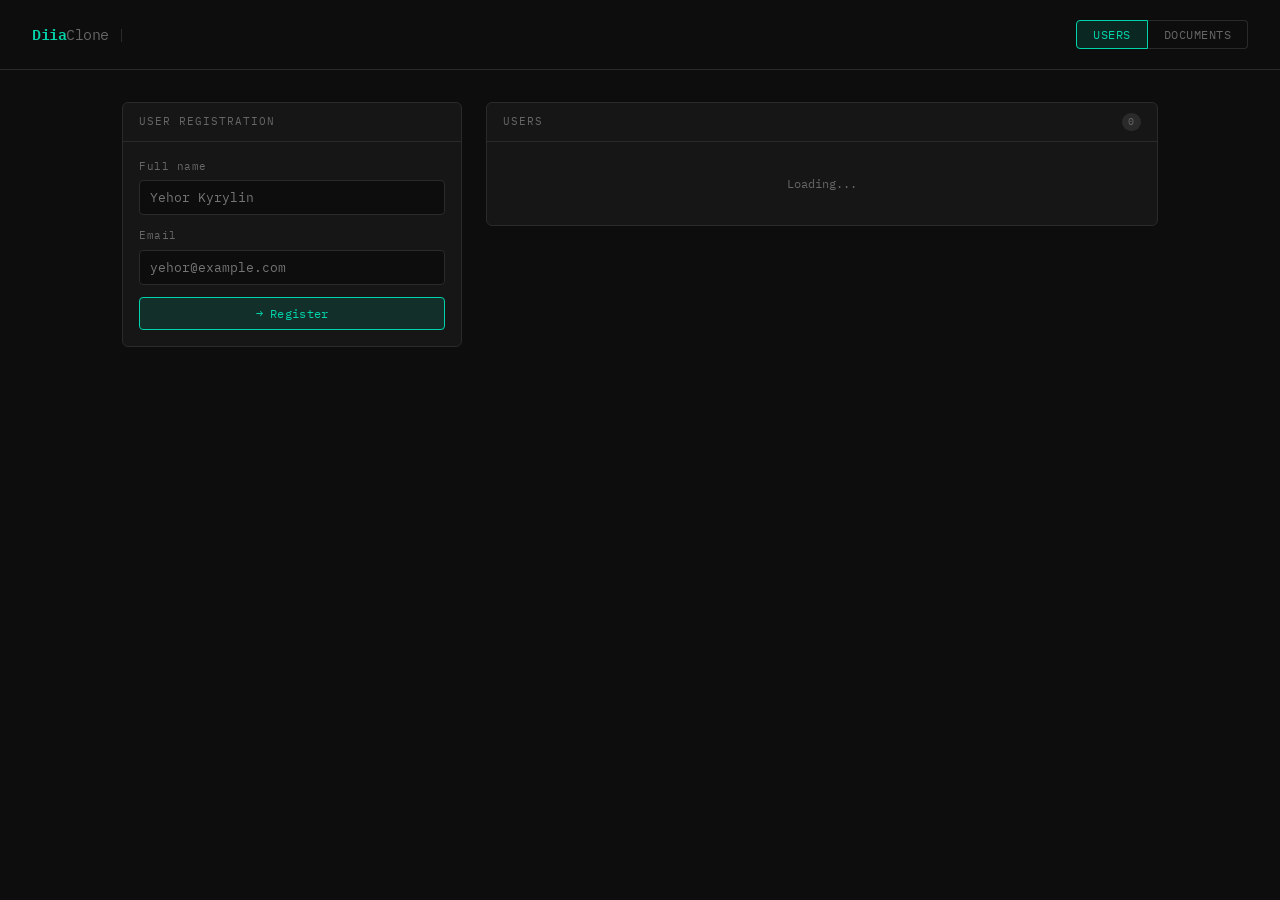
==== src/main/resources/static/index.html @ 2991f858 "impl rest api" ====
<!DOCTYPE html>
<html lang="uk">
<head>
<meta charset="UTF-8">
<title>Diia Clone</title>
<link href="https://fonts.googleapis.com/css2?family=IBM+Plex+Mono:wght@400;500;600&family=IBM+Plex+Sans:wght@300;400;500&display=swap" rel="stylesheet">
<style>
  *, *::before, *::after { box-sizing: border-box; margin: 0; padding: 0; }

  :root {
    --bg: #0d0d0d;
    --surface: #161616;
    --border: #2a2a2a;
    --border-active: #444;
    --text: #e8e8e8;
    --muted: #666;
    --accent: #00d4aa;
    --accent-dim: #00d4aa22;
    --danger: #ff4d4d;
    --danger-dim: #ff4d4d18;
    --warning: #ffb547;
    --mono: 'IBM Plex Mono', monospace;
    --sans: 'IBM Plex Sans', sans-serif;
  }

  body {
    background: var(--bg);
    color: var(--text);
    font-family: var(--sans);
    font-size: 14px;
    line-height: 1.6;
    min-height: 100vh;
  }

  header {
    border-bottom: 1px solid var(--border);
    padding: 1.25rem 2rem;
    display: flex;
    align-items: center;
    gap: 1rem;
    position: sticky;
    top: 0;
    background: var(--bg);
    z-index: 100;
  }

  .logo {
    font-family: var(--mono);
    font-size: 15px;
    font-weight: 600;
    color: var(--accent);
    letter-spacing: -0.5px;
  }

  .logo span { color: var(--muted); font-weight: 400; }

  nav { display: flex; gap: 0; margin-left: auto; }

  .tab {
    font-family: var(--mono);
    font-size: 12px;
    padding: 6px 16px;
    border: 1px solid var(--border);
    background: transparent;
    color: var(--muted);
    cursor: pointer;
    transition: all 0.15s;
    letter-spacing: 0.5px;
  }

  .tab:first-child { border-radius: 4px 0 0 4px; }
  .tab:last-child { border-radius: 0 4px 4px 0; border-left: none; }

  .tab.active {
    background: var(--accent-dim);
    border-color: var(--accent);
    color: var(--accent);
  }

  .tab:hover:not(.active) {
    border-color: var(--border-active);
    color: var(--text);
  }

  main { max-width: 1100px; margin: 0 auto; padding: 2rem; }

  .page { display: none; }
  .page.active { display: block; }

  .grid { display: grid; grid-template-columns: 340px 1fr; gap: 1.5rem; align-items: start; }

  .panel {
    background: var(--surface);
    border: 1px solid var(--border);
    border-radius: 6px;
    overflow: hidden;
  }

  .panel-header {
    padding: 10px 16px;
    border-bottom: 1px solid var(--border);
    font-family: var(--mono);
    font-size: 11px;
    color: var(--muted);
    letter-spacing: 1px;
    text-transform: uppercase;
    display: flex;
    align-items: center;
    justify-content: space-between;
  }

  .count-badge {
    background: var(--border);
    color: var(--muted);
    font-family: var(--mono);
    font-size: 10px;
    padding: 1px 6px;
    border-radius: 10px;
  }

  .panel-body { padding: 16px; }

  label {
    display: block;
    font-family: var(--mono);
    font-size: 11px;
    color: var(--muted);
    margin-bottom: 5px;
    letter-spacing: 0.5px;
  }

  input, select {
    width: 100%;
    background: var(--bg);
    border: 1px solid var(--border);
    border-radius: 4px;
    color: var(--text);
    font-family: var(--mono);
    font-size: 13px;
    padding: 8px 10px;
    margin-bottom: 12px;
    transition: border-color 0.15s;
    outline: none;
  }

  input:focus, select:focus { border-color: var(--accent); }

  input.error { border-color: var(--danger); }

  .err-msg {
    font-family: var(--mono);
    font-size: 11px;
    color: var(--danger);
    margin-top: -10px;
    margin-bottom: 10px;
    display: none;
  }

  .err-msg.show { display: block; }

  select option { background: #1a1a1a; }

  .btn {
    font-family: var(--mono);
    font-size: 12px;
    padding: 8px 16px;
    border-radius: 4px;
    cursor: pointer;
    transition: all 0.15s;
    border: 1px solid;
    letter-spacing: 0.3px;
  }

  .btn-primary {
    background: var(--accent-dim);
    border-color: var(--accent);
    color: var(--accent);
    width: 100%;
  }

  .btn-primary:hover { background: #00d4aa33; }

  .btn-danger {
    background: transparent;
    border-color: var(--danger);
    color: var(--danger);
    font-size: 11px;
    padding: 4px 10px;
  }

  .btn-danger:hover { background: var(--danger-dim); }

  .btn-ghost {
    background: transparent;
    border-color: var(--border);
    color: var(--muted);
    font-size: 11px;
    padding: 4px 10px;
  }

  .btn-ghost:hover { border-color: var(--border-active); color: var(--text); }

  .search-row {
    display: flex;
    gap: 8px;
    margin-bottom: 16px;
    align-items: center;
  }

  .search-row input { margin-bottom: 0; flex: 1; }
  .search-row .btn { white-space: nowrap; }

  table {
    width: 100%;
    border-collapse: collapse;
    font-family: var(--mono);
    font-size: 12px;
  }

  th {
    text-align: left;
    padding: 8px 10px;
    color: var(--muted);
    border-bottom: 1px solid var(--border);
    font-weight: 500;
    letter-spacing: 0.5px;
    font-size: 11px;
  }

  td {
    padding: 10px 10px;
    border-bottom: 1px solid var(--border);
    color: var(--text);
    vertical-align: middle;
  }

  tr:last-child td { border-bottom: none; }
  tr:hover td { background: #ffffff06; }

  .id-cell {
    color: var(--muted);
    font-size: 11px;
  }

  .type-tag {
    background: var(--accent-dim);
    color: var(--accent);
    font-size: 10px;
    padding: 2px 8px;
    border-radius: 3px;
    font-family: var(--mono);
  }

  .actions { display: flex; gap: 6px; }

  .empty {
    padding: 2rem;
    text-align: center;
    color: var(--muted);
    font-family: var(--mono);
    font-size: 12px;
  }

  .flash {
    position: fixed;
    bottom: 1.5rem;
    right: 1.5rem;
    padding: 10px 16px;
    border-radius: 5px;
    font-family: var(--mono);
    font-size: 12px;
    z-index: 999;
    opacity: 0;
    transform: translateY(8px);
    transition: all 0.2s;
    pointer-events: none;
  }

  .flash.show {
    opacity: 1;
    transform: translateY(0);
  }

  .flash.success {
    background: #00d4aa22;
    border: 1px solid var(--accent);
    color: var(--accent);
  }

  .flash.error {
    background: var(--danger-dim);
    border: 1px solid var(--danger);
    color: var(--danger);
  }

  .modal-overlay {
    display: none;
    position: fixed;
    inset: 0;
    background: #000000cc;
    z-index: 200;
    align-items: center;
    justify-content: center;
  }

  .modal-overlay.open { display: flex; }

  .modal {
    background: var(--surface);
    border: 1px solid var(--border-active);
    border-radius: 8px;
    width: 400px;
    overflow: hidden;
  }

  .modal-header {
    padding: 12px 16px;
    border-bottom: 1px solid var(--border);
    font-family: var(--mono);
    font-size: 12px;
    color: var(--muted);
    letter-spacing: 1px;
    text-transform: uppercase;
  }

  .modal-body { padding: 16px; }
  .modal-foot { display: flex; gap: 8px; padding: 0 16px 16px; justify-content: flex-end; }

  .divider {
    border: none;
    border-top: 1px solid var(--border);
    margin: 14px 0;
  }
</style>
</head>
<body>

<header>
  <div class="logo">Diia<span>Clone</span> <span style="color:#2a2a2a">|</span> </div>
  <nav>
    <button class="tab active" onclick="showPage('users')">USERS</button>
    <button class="tab" onclick="showPage('documents')">DOCUMENTS</button>
  </nav>
</header>

<main>

  <!-- USERS PAGE -->
  <div id="page-users" class="page active">
    <div class="grid">

      <div class="panel">
        <div class="panel-header">User Registration</div>
        <div class="panel-body">
          <label>Full name</label>
          <input id="u-name" type="text" placeholder="Yehor Kyrylin">
          <div class="err-msg" id="err-u-name"></div>

          <label>Email</label>
          <input id="u-email" type="email" placeholder="yehor@example.com">
          <div class="err-msg" id="err-u-email"></div>

          <button class="btn btn-primary" onclick="createUser()">→ Register</button>
        </div>
      </div>

      <div class="panel">
        <div class="panel-header">
          Users
          <span class="count-badge" id="users-count">0</span>
        </div>
        <div id="users-table-wrap">
          <div class="empty">Loading...</div>
        </div>
      </div>

    </div>
  </div>

  <!-- DOCUMENTS PAGE -->
  <div id="page-documents" class="page">
    <div class="grid">

      <div class="panel">
        <div class="panel-header">Documents registration</div>
        <div class="panel-body">
          <label>Document type</label>
          <input id="d-type" type="text" placeholder="Passport">
          <div class="err-msg" id="err-d-type"></div>

          <label>Document number</label>
          <input id="d-number" type="text" placeholder="AA123456">
          <div class="err-msg" id="err-d-number"></div>

          <label>User ID</label>
          <select id="d-user">
            <option value="">— select user —</option>
          </select>
          <div class="err-msg" id="err-d-user"></div>

          <button class="btn btn-primary" onclick="createDocument()">→ Register </button>
        </div>
      </div>

      <div class="panel">
        <div class="panel-header">
          Your documents
          <span class="count-badge" id="docs-count">0</span>
        </div>
        <div class="panel-body" style="padding-bottom:0; padding-top:12px;">
          <div class="search-row">
            <input id="search-type" type="text" placeholder="Search by type...">
            <button class="btn btn-ghost" onclick="searchDocuments()">SEARCH</button>
            <button class="btn btn-ghost" onclick="loadDocuments()">ALL</button>
          </div>
        </div>
        <div id="docs-table-wrap">
          <div class="empty">Loading...</div>
        </div>
      </div>

    </div>
  </div>

</main>

<!-- Edit User Modal -->
<div class="modal-overlay" id="modal-user">
  <div class="modal">
    <div class="modal-header">PUT /api/users/{id}</div>
    <div class="modal-body">
      <input type="hidden" id="edit-u-id">
      <label>FULL_NAME</label>
      <input id="edit-u-name" type="text">
      <label>EMAIL</label>
      <input id="edit-u-email" type="email">
    </div>
    <div class="modal-foot">
      <button class="btn btn-ghost" onclick="closeModal('modal-user')">CANCEL</button>
      <button class="btn btn-primary" style="width:auto;" onclick="updateUser()">SAVE</button>
    </div>
  </div>
</div>

<!-- Edit Document Modal -->
<div class="modal-overlay" id="modal-doc">
  <div class="modal">
    <div class="modal-header">PUT /api/documents/{id}</div>
    <div class="modal-body">
      <input type="hidden" id="edit-d-id">
      <label>DOCUMENT_TYPE</label>
      <input id="edit-d-type" type="text">
      <label>DOCUMENT_NUMBER</label>
      <input id="edit-d-number" type="text">
      <label>USER_ID</label>
      <select id="edit-d-user"></select>
    </div>
    <div class="modal-foot">
      <button class="btn btn-ghost" onclick="closeModal('modal-doc')">CANCEL</button>
      <button class="btn btn-primary" style="width:auto;" onclick="updateDocument()">SAVE</button>
    </div>
  </div>
</div>

<div class="flash" id="flash"></div>

<script>
const API = 'http://localhost:8080/api';
let allUsers = [];

function showPage(name) {
  document.querySelectorAll('.page').forEach(p => p.classList.remove('active'));
  document.querySelectorAll('.tab').forEach(t => t.classList.remove('active'));
  document.getElementById('page-' + name).classList.add('active');
  event.target.classList.add('active');
  if (name === 'documents') { loadDocuments(); loadUsersForSelect(); }
}

function flash(msg, type = 'success') {
  const el = document.getElementById('flash');
  el.textContent = msg;
  el.className = 'flash show ' + type;
  setTimeout(() => el.classList.remove('show'), 2800);
}

function clearErrors(fields) {
  fields.forEach(id => {
    const inp = document.getElementById(id);
    if (inp) inp.classList.remove('error');
  });
  document.querySelectorAll('.err-msg').forEach(e => {
    e.textContent = '';
    e.classList.remove('show');
  });
}

function showError(field, errId, msg) {
  const inp = document.getElementById(field);
  const err = document.getElementById(errId);
  if (inp) inp.classList.add('error');
  if (err) { err.textContent = msg; err.classList.add('show'); }
}

async function api(method, path, body) {
  const opts = { method, headers: { 'Content-Type': 'application/json' } };
  if (body) opts.body = JSON.stringify(body);
  const res = await fetch(API + path, opts);
  const text = await res.text();
  const data = text ? JSON.parse(text) : null;
  return { ok: res.ok, status: res.status, data };
}

// ── USERS ──────────────────────────────────────────

async function loadUsers() {
  const { data } = await api('GET', '/users');
  allUsers = data || [];
  document.getElementById('users-count').textContent = allUsers.length;

  const wrap = document.getElementById('users-table-wrap');
  if (!allUsers.length) { wrap.innerHTML = '<div class="empty">no users found</div>'; return; }

  wrap.innerHTML = `<table>
    <thead><tr>
      <th>ID</th><th>FULL_NAME</th><th>EMAIL</th><th>ACTIONS</th>
    </tr></thead>
    <tbody>${allUsers.map(u => `<tr>
      <td class="id-cell">#${u.id}</td>
      <td>${u.fullName}</td>
      <td style="color:var(--muted)">${u.email}</td>
      <td><div class="actions">
        <button class="btn btn-ghost" onclick="openEditUser(${u.id},'${esc(u.fullName)}','${esc(u.email)}')">EDIT</button>
        <button class="btn btn-danger" onclick="deleteUser(${u.id})">DEL</button>
      </div></td>
    </tr>`).join('')}</tbody>
  </table>`;
}

async function createUser() {
  clearErrors(['u-name','u-email']);
  const fullName = document.getElementById('u-name').value.trim();
  const email = document.getElementById('u-email').value.trim();

  const { ok, data } = await api('POST', '/users', { fullName, email });
  if (ok) {
    document.getElementById('u-name').value = '';
    document.getElementById('u-email').value = '';
    flash('User created → #' + data.id);
    loadUsers();
  } else {
    if (data.fullName) showError('u-name', 'err-u-name', data.fullName);
    if (data.email)    showError('u-email', 'err-u-email', data.email);
    flash('Validation error', 'error');
  }
}

function openEditUser(id, name, email) {
  document.getElementById('edit-u-id').value = id;
  document.getElementById('edit-u-name').value = name;
  document.getElementById('edit-u-email').value = email;
  document.getElementById('modal-user').classList.add('open');
}

async function updateUser() {
  const id = document.getElementById('edit-u-id').value;
  const fullName = document.getElementById('edit-u-name').value.trim();
  const email = document.getElementById('edit-u-email').value.trim();
  const { ok } = await api('PUT', '/users/' + id, { fullName, email });
  if (ok) { closeModal('modal-user'); flash('User updated'); loadUsers(); }
  else flash('Validation error', 'error');
}

async function deleteUser(id) {
  const { ok } = await api('DELETE', '/users/' + id);
  if (ok) { flash('User deleted'); loadUsers(); }
  else flash('User not found', 'error');
}

// ── DOCUMENTS ─────────────────────────────────────

async function loadDocuments() {
  const { data } = await api('GET', '/documents');
  renderDocs(data || []);
}

async function searchDocuments() {
  const type = document.getElementById('search-type').value.trim();
  if (!type) { loadDocuments(); return; }
  const { data } = await api('GET', '/documents/search?type=' + encodeURIComponent(type));
  renderDocs(data || []);
}

function renderDocs(docs) {
  document.getElementById('docs-count').textContent = docs.length;
  const wrap = document.getElementById('docs-table-wrap');
  if (!docs.length) { wrap.innerHTML = '<div class="empty">no documents found</div>'; return; }

  wrap.innerHTML = `<table>
    <thead><tr>
      <th>ID</th><th>TYPE</th><th>NUMBER</th><th>OWNER</th><th>ACTIONS</th>
    </tr></thead>
    <tbody>${docs.map(d => `<tr>
      <td class="id-cell">#${d.id}</td>
      <td><span class="type-tag">${d.documentType}</span></td>
      <td>${d.documentNumber}</td>
      <td style="color:var(--muted)">${d.ownerName}</td>
      <td><div class="actions">
        <button class="btn btn-ghost" onclick="openEditDoc(${d.id},'${esc(d.documentType)}','${esc(d.documentNumber)}')">EDIT</button>
        <button class="btn btn-danger" onclick="deleteDocument(${d.id})">DEL</button>
      </div></td>
    </tr>`).join('')}</tbody>
  </table>`;
}

async function loadUsersForSelect() {
  if (!allUsers.length) {
    const { data } = await api('GET', '/users');
    allUsers = data || [];
  }
  ['d-user','edit-d-user'].forEach(id => {
    const sel = document.getElementById(id);
    if (!sel) return;
    sel.innerHTML = '<option value="">— select user —</option>' +
      allUsers.map(u => `<option value="${u.id}">${u.fullName}</option>`).join('');
  });
}

async function createDocument() {
  clearErrors(['d-type','d-number','d-user']);
  const documentType   = document.getElementById('d-type').value.trim();
  const documentNumber = document.getElementById('d-number').value.trim();
  const userId         = document.getElementById('d-user').value;

  const { ok, data } = await api('POST', '/documents', {
    documentType, documentNumber, userId: userId ? Number(userId) : null
  });

  if (ok) {
    document.getElementById('d-type').value   = '';
    document.getElementById('d-number').value = '';
    document.getElementById('d-user').value   = '';
    flash('Document created → #' + data.id);
    loadDocuments();
  } else {
    if (data.documentType)   showError('d-type',   'err-d-type',   data.documentType);
    if (data.documentNumber) showError('d-number', 'err-d-number', data.documentNumber);
    if (data.userId)         showError('d-user',   'err-d-user',   data.userId);
    flash('Validation error', 'error');
  }
}

function openEditDoc(id, type, number) {
  document.getElementById('edit-d-id').value     = id;
  document.getElementById('edit-d-type').value   = type;
  document.getElementById('edit-d-number').value = number;
  loadUsersForSelect();
  document.getElementById('modal-doc').classList.add('open');
}

async function updateDocument() {
  const id             = document.getElementById('edit-d-id').value;
  const documentType   = document.getElementById('edit-d-type').value.trim();
  const documentNumber = document.getElementById('edit-d-number').value.trim();
  const userId         = document.getElementById('edit-d-user').value;
  const { ok } = await api('PUT', '/documents/' + id, {
    documentType, documentNumber, userId: userId ? Number(userId) : null
  });
  if (ok) { closeModal('modal-doc'); flash('Document updated'); loadDocuments(); }
  else flash('Validation error', 'error');
}

async function deleteDocument(id) {
  const { ok } = await api('DELETE', '/documents/' + id);
  if (ok) { flash('Document deleted'); loadDocuments(); }
  else flash('Document not found', 'error');
}

function closeModal(id) {
  document.getElementById(id).classList.remove('open');
}

function esc(s) {
  return String(s).replace(/'/g, "\\'");
}

// init
loadUsers();
</script>
</body>
</html>
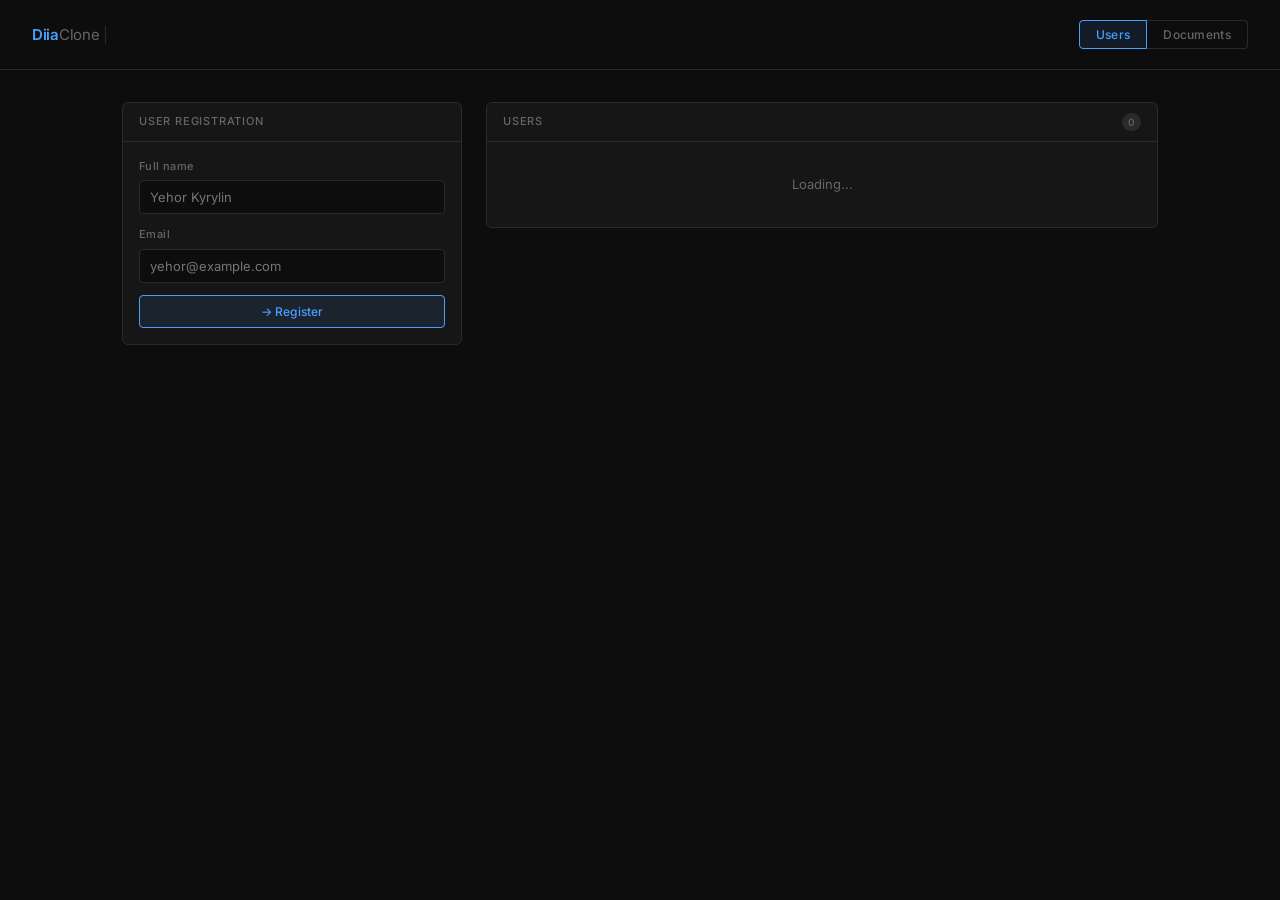
==== commit 0bf51911: "split fiels" ====
--- a/src/main/resources/static/index.html
+++ b/src/main/resources/static/index.html
@@ -1,690 +1,144 @@
-<!DOCTYPE html>
+<!doctype html>
 <html lang="uk">
-<head>
-<meta charset="UTF-8">
-<title>Diia Clone</title>
-<link href="https://fonts.googleapis.com/css2?family=IBM+Plex+Mono:wght@400;500;600&family=IBM+Plex+Sans:wght@300;400;500&display=swap" rel="stylesheet">
-<style>
-  *, *::before, *::after { box-sizing: border-box; margin: 0; padding: 0; }
+  <head>
+    <meta charset="UTF-8" />
+    <title>Diia Clone</title>
+    <link
+      href="https://fonts.googleapis.com/css2?family=Inter:wght@300;400;500;600&display=swap"
+      rel="stylesheet"
+    />
+    <link rel="stylesheet" href="index.css" />
+  </head>
+  <body>
+    <header>
+      <div class="logo">
+        Diia<span>Clone</span> <span style="color: #2a2a2a">|</span>
+      </div>
+      <nav>
+        <button class="tab active" onclick="showPage('users')">Users</button>
+        <button class="tab" onclick="showPage('documents')">Documents</button>
+      </nav>
+    </header>
 
-  :root {
-    --bg: #0d0d0d;
-    --surface: #161616;
-    --border: #2a2a2a;
-    --border-active: #444;
-    --text: #e8e8e8;
-    --muted: #666;
-    --accent: #00d4aa;
-    --accent-dim: #00d4aa22;
-    --danger: #ff4d4d;
-    --danger-dim: #ff4d4d18;
-    --warning: #ffb547;
-    --mono: 'IBM Plex Mono', monospace;
-    --sans: 'IBM Plex Sans', sans-serif;
-  }
+    <main>
+      <!-- USERS PAGE -->
+      <div id="page-users" class="page active">
+        <div class="grid">
+          <div class="panel">
+            <div class="panel-header">User Registration</div>
+            <div class="panel-body">
+              <label>Full name</label>
+              <input id="u-name" type="text" placeholder="Yehor Kyrylin" />
+              <div class="err-msg" id="err-u-name"></div>
 
-  body {
-    background: var(--bg);
-    color: var(--text);
-    font-family: var(--sans);
-    font-size: 14px;
-    line-height: 1.6;
-    min-height: 100vh;
-  }
+              <label>Email</label>
+              <input id="u-email" type="email" placeholder="yehor@example.com" />
+              <div class="err-msg" id="err-u-email"></div>
 
-  header {
-    border-bottom: 1px solid var(--border);
-    padding: 1.25rem 2rem;
-    display: flex;
-    align-items: center;
-    gap: 1rem;
-    position: sticky;
-    top: 0;
-    background: var(--bg);
-    z-index: 100;
-  }
+              <button class="btn btn-primary" onclick="createUser()">
+                → Register
+              </button>
+            </div>
+          </div>
 
-  .logo {
-    font-family: var(--mono);
-    font-size: 15px;
-    font-weight: 600;
-    color: var(--accent);
-    letter-spacing: -0.5px;
-  }
-
-  .logo span { color: var(--muted); font-weight: 400; }
-
-  nav { display: flex; gap: 0; margin-left: auto; }
-
-  .tab {
-    font-family: var(--mono);
-    font-size: 12px;
-    padding: 6px 16px;
-    border: 1px solid var(--border);
-    background: transparent;
-    color: var(--muted);
-    cursor: pointer;
-    transition: all 0.15s;
-    letter-spacing: 0.5px;
-  }
-
-  .tab:first-child { border-radius: 4px 0 0 4px; }
-  .tab:last-child { border-radius: 0 4px 4px 0; border-left: none; }
-
-  .tab.active {
-    background: var(--accent-dim);
-    border-color: var(--accent);
-    color: var(--accent);
-  }
-
-  .tab:hover:not(.active) {
-    border-color: var(--border-active);
-    color: var(--text);
-  }
-
-  main { max-width: 1100px; margin: 0 auto; padding: 2rem; }
-
-  .page { display: none; }
-  .page.active { display: block; }
-
-  .grid { display: grid; grid-template-columns: 340px 1fr; gap: 1.5rem; align-items: start; }
-
-  .panel {
-    background: var(--surface);
-    border: 1px solid var(--border);
-    border-radius: 6px;
-    overflow: hidden;
-  }
-
-  .panel-header {
-    padding: 10px 16px;
-    border-bottom: 1px solid var(--border);
-    font-family: var(--mono);
-    font-size: 11px;
-    color: var(--muted);
-    letter-spacing: 1px;
-    text-transform: uppercase;
-    display: flex;
-    align-items: center;
-    justify-content: space-between;
-  }
-
-  .count-badge {
-    background: var(--border);
-    color: var(--muted);
-    font-family: var(--mono);
-    font-size: 10px;
-    padding: 1px 6px;
-    border-radius: 10px;
-  }
-
-  .panel-body { padding: 16px; }
-
-  label {
-    display: block;
-    font-family: var(--mono);
-    font-size: 11px;
-    color: var(--muted);
-    margin-bottom: 5px;
-    letter-spacing: 0.5px;
-  }
-
-  input, select {
-    width: 100%;
-    background: var(--bg);
-    border: 1px solid var(--border);
-    border-radius: 4px;
-    color: var(--text);
-    font-family: var(--mono);
-    font-size: 13px;
-    padding: 8px 10px;
-    margin-bottom: 12px;
-    transition: border-color 0.15s;
-    outline: none;
-  }
-
-  input:focus, select:focus { border-color: var(--accent); }
-
-  input.error { border-color: var(--danger); }
-
-  .err-msg {
-    font-family: var(--mono);
-    font-size: 11px;
-    color: var(--danger);
-    margin-top: -10px;
-    margin-bottom: 10px;
-    display: none;
-  }
-
-  .err-msg.show { display: block; }
-
-  select option { background: #1a1a1a; }
-
-  .btn {
-    font-family: var(--mono);
-    font-size: 12px;
-    padding: 8px 16px;
-    border-radius: 4px;
-    cursor: pointer;
-    transition: all 0.15s;
-    border: 1px solid;
-    letter-spacing: 0.3px;
-  }
-
-  .btn-primary {
-    background: var(--accent-dim);
-    border-color: var(--accent);
-    color: var(--accent);
-    width: 100%;
-  }
-
-  .btn-primary:hover { background: #00d4aa33; }
-
-  .btn-danger {
-    background: transparent;
-    border-color: var(--danger);
-    color: var(--danger);
-    font-size: 11px;
-    padding: 4px 10px;
-  }
-
-  .btn-danger:hover { background: var(--danger-dim); }
-
-  .btn-ghost {
-    background: transparent;
-    border-color: var(--border);
-    color: var(--muted);
-    font-size: 11px;
-    padding: 4px 10px;
-  }
-
-  .btn-ghost:hover { border-color: var(--border-active); color: var(--text); }
-
-  .search-row {
-    display: flex;
-    gap: 8px;
-    margin-bottom: 16px;
-    align-items: center;
-  }
-
-  .search-row input { margin-bottom: 0; flex: 1; }
-  .search-row .btn { white-space: nowrap; }
-
-  table {
-    width: 100%;
-    border-collapse: collapse;
-    font-family: var(--mono);
-    font-size: 12px;
-  }
-
-  th {
-    text-align: left;
-    padding: 8px 10px;
-    color: var(--muted);
-    border-bottom: 1px solid var(--border);
-    font-weight: 500;
-    letter-spacing: 0.5px;
-    font-size: 11px;
-  }
-
-  td {
-    padding: 10px 10px;
-    border-bottom: 1px solid var(--border);
-    color: var(--text);
-    vertical-align: middle;
-  }
-
-  tr:last-child td { border-bottom: none; }
-  tr:hover td { background: #ffffff06; }
-
-  .id-cell {
-    color: var(--muted);
-    font-size: 11px;
-  }
-
-  .type-tag {
-    background: var(--accent-dim);
-    color: var(--accent);
-    font-size: 10px;
-    padding: 2px 8px;
-    border-radius: 3px;
-    font-family: var(--mono);
-  }
-
-  .actions { display: flex; gap: 6px; }
-
-  .empty {
-    padding: 2rem;
-    text-align: center;
-    color: var(--muted);
-    font-family: var(--mono);
-    font-size: 12px;
-  }
-
-  .flash {
-    position: fixed;
-    bottom: 1.5rem;
-    right: 1.5rem;
-    padding: 10px 16px;
-    border-radius: 5px;
-    font-family: var(--mono);
-    font-size: 12px;
-    z-index: 999;
-    opacity: 0;
-    transform: translateY(8px);
-    transition: all 0.2s;
-    pointer-events: none;
-  }
-
-  .flash.show {
-    opacity: 1;
-    transform: translateY(0);
-  }
-
-  .flash.success {
-    background: #00d4aa22;
-    border: 1px solid var(--accent);
-    color: var(--accent);
-  }
-
-  .flash.error {
-    background: var(--danger-dim);
-    border: 1px solid var(--danger);
-    color: var(--danger);
-  }
-
-  .modal-overlay {
-    display: none;
-    position: fixed;
-    inset: 0;
-    background: #000000cc;
-    z-index: 200;
-    align-items: center;
-    justify-content: center;
-  }
-
-  .modal-overlay.open { display: flex; }
-
-  .modal {
-    background: var(--surface);
-    border: 1px solid var(--border-active);
-    border-radius: 8px;
-    width: 400px;
-    overflow: hidden;
-  }
-
-  .modal-header {
-    padding: 12px 16px;
-    border-bottom: 1px solid var(--border);
-    font-family: var(--mono);
-    font-size: 12px;
-    color: var(--muted);
-    letter-spacing: 1px;
-    text-transform: uppercase;
-  }
-
-  .modal-body { padding: 16px; }
-  .modal-foot { display: flex; gap: 8px; padding: 0 16px 16px; justify-content: flex-end; }
-
-  .divider {
-    border: none;
-    border-top: 1px solid var(--border);
-    margin: 14px 0;
-  }
-</style>
-</head>
-<body>
-
-<header>
-  <div class="logo">Diia<span>Clone</span> <span style="color:#2a2a2a">|</span> </div>
-  <nav>
-    <button class="tab active" onclick="showPage('users')">USERS</button>
-    <button class="tab" onclick="showPage('documents')">DOCUMENTS</button>
-  </nav>
-</header>
-
-<main>
-
-  <!-- USERS PAGE -->
-  <div id="page-users" class="page active">
-    <div class="grid">
-
-      <div class="panel">
-        <div class="panel-header">User Registration</div>
-        <div class="panel-body">
-          <label>Full name</label>
-          <input id="u-name" type="text" placeholder="Yehor Kyrylin">
-          <div class="err-msg" id="err-u-name"></div>
-
-          <label>Email</label>
-          <input id="u-email" type="email" placeholder="yehor@example.com">
-          <div class="err-msg" id="err-u-email"></div>
-
-          <button class="btn btn-primary" onclick="createUser()">→ Register</button>
+          <div class="panel">
+            <div class="panel-header">
+              Users
+              <span class="count-badge" id="users-count">0</span>
+            </div>
+            <div id="users-table-wrap">
+              <div class="empty">Loading...</div>
+            </div>
+          </div>
         </div>
       </div>
 
-      <div class="panel">
-        <div class="panel-header">
-          Users
-          <span class="count-badge" id="users-count">0</span>
-        </div>
-        <div id="users-table-wrap">
-          <div class="empty">Loading...</div>
+      <!-- DOCUMENTS PAGE -->
+      <div id="page-documents" class="page">
+        <div class="grid">
+          <div class="panel">
+            <div class="panel-header">Documents registration</div>
+            <div class="panel-body">
+              <label>Document type</label>
+              <input id="d-type" type="text" placeholder="Passport" />
+              <div class="err-msg" id="err-d-type"></div>
+
+              <label>Document number</label>
+              <input id="d-number" type="text" placeholder="AA123456" />
+              <div class="err-msg" id="err-d-number"></div>
+
+              <label>User ID</label>
+              <select id="d-user">
+                <option value="">— select user —</option>
+              </select>
+              <div class="err-msg" id="err-d-user"></div>
+
+              <button class="btn btn-primary" onclick="createDocument()">
+                → Register
+              </button>
+            </div>
+          </div>
+
+          <div class="panel">
+            <div class="panel-header">
+              Your documents
+              <span class="count-badge" id="docs-count">0</span>
+            </div>
+            <div class="panel-body" style="padding-bottom: 0; padding-top: 12px">
+              <div class="search-row">
+                <input id="search-type" type="text" placeholder="Search by type..." />
+                <button class="btn btn-ghost" onclick="searchDocuments()">Search</button>
+                <button class="btn btn-ghost" onclick="loadDocuments()">All</button>
+              </div>
+            </div>
+            <div id="docs-table-wrap">
+              <div class="empty">Loading...</div>
+            </div>
+          </div>
         </div>
       </div>
+    </main>
 
-    </div>
-  </div>
-
-  <!-- DOCUMENTS PAGE -->
-  <div id="page-documents" class="page">
-    <div class="grid">
-
-      <div class="panel">
-        <div class="panel-header">Documents registration</div>
-        <div class="panel-body">
-          <label>Document type</label>
-          <input id="d-type" type="text" placeholder="Passport">
-          <div class="err-msg" id="err-d-type"></div>
-
-          <label>Document number</label>
-          <input id="d-number" type="text" placeholder="AA123456">
-          <div class="err-msg" id="err-d-number"></div>
-
-          <label>User ID</label>
-          <select id="d-user">
-            <option value="">— select user —</option>
-          </select>
-          <div class="err-msg" id="err-d-user"></div>
-
-          <button class="btn btn-primary" onclick="createDocument()">→ Register </button>
+    <!-- Edit User Modal -->
+    <div class="modal-overlay" id="modal-user">
+      <div class="modal">
+        <div class="modal-header">PUT /api/users/{id}</div>
+        <div class="modal-body">
+          <input type="hidden" id="edit-u-id" />
+          <label>Full name</label>
+          <input id="edit-u-name" type="text" />
+          <label>Email</label>
+          <input id="edit-u-email" type="email" />
+        </div>
+        <div class="modal-foot">
+          <button class="btn btn-ghost" onclick="closeModal('modal-user')">Cancel</button>
+          <button class="btn btn-primary" style="width: auto" onclick="updateUser()">Save</button>
         </div>
       </div>
+    </div>
 
-      <div class="panel">
-        <div class="panel-header">
-          Your documents
-          <span class="count-badge" id="docs-count">0</span>
+    <!-- Edit Document Modal -->
+    <div class="modal-overlay" id="modal-doc">
+      <div class="modal">
+        <div class="modal-header">PUT /api/documents/{id}</div>
+        <div class="modal-body">
+          <input type="hidden" id="edit-d-id" />
+          <label>Document type</label>
+          <input id="edit-d-type" type="text" />
+          <label>Document number</label>
+          <input id="edit-d-number" type="text" />
+          <label>User</label>
+          <select id="edit-d-user"></select>
         </div>
-        <div class="panel-body" style="padding-bottom:0; padding-top:12px;">
-          <div class="search-row">
-            <input id="search-type" type="text" placeholder="Search by type...">
-            <button class="btn btn-ghost" onclick="searchDocuments()">SEARCH</button>
-            <button class="btn btn-ghost" onclick="loadDocuments()">ALL</button>
-          </div>
-        </div>
-        <div id="docs-table-wrap">
-          <div class="empty">Loading...</div>
+        <div class="modal-foot">
+          <button class="btn btn-ghost" onclick="closeModal('modal-doc')">Cancel</button>
+          <button class="btn btn-primary" style="width: auto" onclick="updateDocument()">Save</button>
         </div>
       </div>
+    </div>
 
-    </div>
-  </div>
+    <div class="flash" id="flash"></div>
 
-</main>
-
-<!-- Edit User Modal -->
-<div class="modal-overlay" id="modal-user">
-  <div class="modal">
-    <div class="modal-header">PUT /api/users/{id}</div>
-    <div class="modal-body">
-      <input type="hidden" id="edit-u-id">
-      <label>FULL_NAME</label>
-      <input id="edit-u-name" type="text">
-      <label>EMAIL</label>
-      <input id="edit-u-email" type="email">
-    </div>
-    <div class="modal-foot">
-      <button class="btn btn-ghost" onclick="closeModal('modal-user')">CANCEL</button>
-      <button class="btn btn-primary" style="width:auto;" onclick="updateUser()">SAVE</button>
-    </div>
-  </div>
-</div>
-
-<!-- Edit Document Modal -->
-<div class="modal-overlay" id="modal-doc">
-  <div class="modal">
-    <div class="modal-header">PUT /api/documents/{id}</div>
-    <div class="modal-body">
-      <input type="hidden" id="edit-d-id">
-      <label>DOCUMENT_TYPE</label>
-      <input id="edit-d-type" type="text">
-      <label>DOCUMENT_NUMBER</label>
-      <input id="edit-d-number" type="text">
-      <label>USER_ID</label>
-      <select id="edit-d-user"></select>
-    </div>
-    <div class="modal-foot">
-      <button class="btn btn-ghost" onclick="closeModal('modal-doc')">CANCEL</button>
-      <button class="btn btn-primary" style="width:auto;" onclick="updateDocument()">SAVE</button>
-    </div>
-  </div>
-</div>
-
-<div class="flash" id="flash"></div>
-
-<script>
-const API = 'http://localhost:8080/api';
-let allUsers = [];
-
-function showPage(name) {
-  document.querySelectorAll('.page').forEach(p => p.classList.remove('active'));
-  document.querySelectorAll('.tab').forEach(t => t.classList.remove('active'));
-  document.getElementById('page-' + name).classList.add('active');
-  event.target.classList.add('active');
-  if (name === 'documents') { loadDocuments(); loadUsersForSelect(); }
-}
-
-function flash(msg, type = 'success') {
-  const el = document.getElementById('flash');
-  el.textContent = msg;
-  el.className = 'flash show ' + type;
-  setTimeout(() => el.classList.remove('show'), 2800);
-}
-
-function clearErrors(fields) {
-  fields.forEach(id => {
-    const inp = document.getElementById(id);
-    if (inp) inp.classList.remove('error');
-  });
-  document.querySelectorAll('.err-msg').forEach(e => {
-    e.textContent = '';
-    e.classList.remove('show');
-  });
-}
-
-function showError(field, errId, msg) {
-  const inp = document.getElementById(field);
-  const err = document.getElementById(errId);
-  if (inp) inp.classList.add('error');
-  if (err) { err.textContent = msg; err.classList.add('show'); }
-}
-
-async function api(method, path, body) {
-  const opts = { method, headers: { 'Content-Type': 'application/json' } };
-  if (body) opts.body = JSON.stringify(body);
-  const res = await fetch(API + path, opts);
-  const text = await res.text();
-  const data = text ? JSON.parse(text) : null;
-  return { ok: res.ok, status: res.status, data };
-}
-
-// ── USERS ──────────────────────────────────────────
-
-async function loadUsers() {
-  const { data } = await api('GET', '/users');
-  allUsers = data || [];
-  document.getElementById('users-count').textContent = allUsers.length;
-
-  const wrap = document.getElementById('users-table-wrap');
-  if (!allUsers.length) { wrap.innerHTML = '<div class="empty">no users found</div>'; return; }
-
-  wrap.innerHTML = `<table>
-    <thead><tr>
-      <th>ID</th><th>FULL_NAME</th><th>EMAIL</th><th>ACTIONS</th>
-    </tr></thead>
-    <tbody>${allUsers.map(u => `<tr>
-      <td class="id-cell">#${u.id}</td>
-      <td>${u.fullName}</td>
-      <td style="color:var(--muted)">${u.email}</td>
-      <td><div class="actions">
-        <button class="btn btn-ghost" onclick="openEditUser(${u.id},'${esc(u.fullName)}','${esc(u.email)}')">EDIT</button>
-        <button class="btn btn-danger" onclick="deleteUser(${u.id})">DEL</button>
-      </div></td>
-    </tr>`).join('')}</tbody>
-  </table>`;
-}
-
-async function createUser() {
-  clearErrors(['u-name','u-email']);
-  const fullName = document.getElementById('u-name').value.trim();
-  const email = document.getElementById('u-email').value.trim();
-
-  const { ok, data } = await api('POST', '/users', { fullName, email });
-  if (ok) {
-    document.getElementById('u-name').value = '';
-    document.getElementById('u-email').value = '';
-    flash('User created → #' + data.id);
-    loadUsers();
-  } else {
-    if (data.fullName) showError('u-name', 'err-u-name', data.fullName);
-    if (data.email)    showError('u-email', 'err-u-email', data.email);
-    flash('Validation error', 'error');
-  }
-}
-
-function openEditUser(id, name, email) {
-  document.getElementById('edit-u-id').value = id;
-  document.getElementById('edit-u-name').value = name;
-  document.getElementById('edit-u-email').value = email;
-  document.getElementById('modal-user').classList.add('open');
-}
-
-async function updateUser() {
-  const id = document.getElementById('edit-u-id').value;
-  const fullName = document.getElementById('edit-u-name').value.trim();
-  const email = document.getElementById('edit-u-email').value.trim();
-  const { ok } = await api('PUT', '/users/' + id, { fullName, email });
-  if (ok) { closeModal('modal-user'); flash('User updated'); loadUsers(); }
-  else flash('Validation error', 'error');
-}
-
-async function deleteUser(id) {
-  const { ok } = await api('DELETE', '/users/' + id);
-  if (ok) { flash('User deleted'); loadUsers(); }
-  else flash('User not found', 'error');
-}
-
-// ── DOCUMENTS ─────────────────────────────────────
-
-async function loadDocuments() {
-  const { data } = await api('GET', '/documents');
-  renderDocs(data || []);
-}
-
-async function searchDocuments() {
-  const type = document.getElementById('search-type').value.trim();
-  if (!type) { loadDocuments(); return; }
-  const { data } = await api('GET', '/documents/search?type=' + encodeURIComponent(type));
-  renderDocs(data || []);
-}
-
-function renderDocs(docs) {
-  document.getElementById('docs-count').textContent = docs.length;
-  const wrap = document.getElementById('docs-table-wrap');
-  if (!docs.length) { wrap.innerHTML = '<div class="empty">no documents found</div>'; return; }
-
-  wrap.innerHTML = `<table>
-    <thead><tr>
-      <th>ID</th><th>TYPE</th><th>NUMBER</th><th>OWNER</th><th>ACTIONS</th>
-    </tr></thead>
-    <tbody>${docs.map(d => `<tr>
-      <td class="id-cell">#${d.id}</td>
-      <td><span class="type-tag">${d.documentType}</span></td>
-      <td>${d.documentNumber}</td>
-      <td style="color:var(--muted)">${d.ownerName}</td>
-      <td><div class="actions">
-        <button class="btn btn-ghost" onclick="openEditDoc(${d.id},'${esc(d.documentType)}','${esc(d.documentNumber)}')">EDIT</button>
-        <button class="btn btn-danger" onclick="deleteDocument(${d.id})">DEL</button>
-      </div></td>
-    </tr>`).join('')}</tbody>
-  </table>`;
-}
-
-async function loadUsersForSelect() {
-  if (!allUsers.length) {
-    const { data } = await api('GET', '/users');
-    allUsers = data || [];
-  }
-  ['d-user','edit-d-user'].forEach(id => {
-    const sel = document.getElementById(id);
-    if (!sel) return;
-    sel.innerHTML = '<option value="">— select user —</option>' +
-      allUsers.map(u => `<option value="${u.id}">${u.fullName}</option>`).join('');
-  });
-}
-
-async function createDocument() {
-  clearErrors(['d-type','d-number','d-user']);
-  const documentType   = document.getElementById('d-type').value.trim();
-  const documentNumber = document.getElementById('d-number').value.trim();
-  const userId         = document.getElementById('d-user').value;
-
-  const { ok, data } = await api('POST', '/documents', {
-    documentType, documentNumber, userId: userId ? Number(userId) : null
-  });
-
-  if (ok) {
-    document.getElementById('d-type').value   = '';
-    document.getElementById('d-number').value = '';
-    document.getElementById('d-user').value   = '';
-    flash('Document created → #' + data.id);
-    loadDocuments();
-  } else {
-    if (data.documentType)   showError('d-type',   'err-d-type',   data.documentType);
-    if (data.documentNumber) showError('d-number', 'err-d-number', data.documentNumber);
-    if (data.userId)         showError('d-user',   'err-d-user',   data.userId);
-    flash('Validation error', 'error');
-  }
-}
-
-function openEditDoc(id, type, number) {
-  document.getElementById('edit-d-id').value     = id;
-  document.getElementById('edit-d-type').value   = type;
-  document.getElementById('edit-d-number').value = number;
-  loadUsersForSelect();
-  document.getElementById('modal-doc').classList.add('open');
-}
-
-async function updateDocument() {
-  const id             = document.getElementById('edit-d-id').value;
-  const documentType   = document.getElementById('edit-d-type').value.trim();
-  const documentNumber = document.getElementById('edit-d-number').value.trim();
-  const userId         = document.getElementById('edit-d-user').value;
-  const { ok } = await api('PUT', '/documents/' + id, {
-    documentType, documentNumber, userId: userId ? Number(userId) : null
-  });
-  if (ok) { closeModal('modal-doc'); flash('Document updated'); loadDocuments(); }
-  else flash('Validation error', 'error');
-}
-
-async function deleteDocument(id) {
-  const { ok } = await api('DELETE', '/documents/' + id);
-  if (ok) { flash('Document deleted'); loadDocuments(); }
-  else flash('Document not found', 'error');
-}
-
-function closeModal(id) {
-  document.getElementById(id).classList.remove('open');
-}
-
-function esc(s) {
-  return String(s).replace(/'/g, "\\'");
-}
-
-// init
-loadUsers();
-</script>
-</body>
+    <script src="script.js"></script>
+  </body>
 </html>
--- a/src/main/resources/static/index.css
+++ b/src/main/resources/static/index.css
@@ -0,0 +1,406 @@
+*,
+*::before,
+*::after {
+  box-sizing: border-box;
+  margin: 0;
+  padding: 0;
+}
+
+:root {
+  --bg: #0d0d0d;
+  --surface: #161616;
+  --border: #2a2a2a;
+  --border-active: #444;
+  --text: #e8e8e8;
+  --muted: #666;
+  --accent: #4a9eff;
+  --accent-dim: #4a9eff1a;
+  --danger: #ff5c5c;
+  --danger-dim: #ff5c5c18;
+  --warning: #ffb547;
+  --mono: "Inter", sans-serif;
+  --sans: "Inter", sans-serif;
+}
+
+body {
+  background: var(--bg);
+  color: var(--text);
+  font-family: var(--sans);
+  font-size: 14px;
+  line-height: 1.6;
+  min-height: 100vh;
+}
+
+header {
+  border-bottom: 1px solid var(--border);
+  padding: 1.25rem 2rem;
+  display: flex;
+  align-items: center;
+  gap: 1rem;
+  position: sticky;
+  top: 0;
+  background: var(--bg);
+  z-index: 100;
+}
+
+.logo {
+  font-family: var(--sans);
+  font-size: 15px;
+  font-weight: 600;
+  color: var(--accent);
+  letter-spacing: -0.3px;
+}
+
+.logo span {
+  color: var(--muted);
+  font-weight: 400;
+}
+
+nav {
+  display: flex;
+  gap: 0;
+  margin-left: auto;
+}
+
+.tab {
+  font-family: var(--sans);
+  font-size: 12px;
+  font-weight: 500;
+  padding: 6px 16px;
+  border: 1px solid var(--border);
+  background: transparent;
+  color: var(--muted);
+  cursor: pointer;
+  transition: all 0.15s;
+  letter-spacing: 0.3px;
+}
+
+.tab:first-child {
+  border-radius: 4px 0 0 4px;
+}
+.tab:last-child {
+  border-radius: 0 4px 4px 0;
+  border-left: none;
+}
+
+.tab.active {
+  background: var(--accent-dim);
+  border-color: var(--accent);
+  color: var(--accent);
+}
+
+.tab:hover:not(.active) {
+  border-color: var(--border-active);
+  color: var(--text);
+}
+
+main {
+  max-width: 1100px;
+  margin: 0 auto;
+  padding: 2rem;
+}
+
+.page {
+  display: none;
+}
+.page.active {
+  display: block;
+}
+
+.grid {
+  display: grid;
+  grid-template-columns: 340px 1fr;
+  gap: 1.5rem;
+  align-items: start;
+}
+
+.panel {
+  background: var(--surface);
+  border: 1px solid var(--border);
+  border-radius: 6px;
+  overflow: hidden;
+}
+
+.panel-header {
+  padding: 10px 16px;
+  border-bottom: 1px solid var(--border);
+  font-family: var(--sans);
+  font-size: 11px;
+  font-weight: 500;
+  color: var(--muted);
+  letter-spacing: 0.8px;
+  text-transform: uppercase;
+  display: flex;
+  align-items: center;
+  justify-content: space-between;
+}
+
+.count-badge {
+  background: var(--border);
+  color: var(--muted);
+  font-family: var(--sans);
+  font-size: 10px;
+  padding: 1px 6px;
+  border-radius: 10px;
+}
+
+.panel-body {
+  padding: 16px;
+}
+
+label {
+  display: block;
+  font-family: var(--sans);
+  font-size: 11px;
+  font-weight: 500;
+  color: var(--muted);
+  margin-bottom: 5px;
+  letter-spacing: 0.4px;
+}
+
+input,
+select {
+  width: 100%;
+  background: var(--bg);
+  border: 1px solid var(--border);
+  border-radius: 4px;
+  color: var(--text);
+  font-family: var(--sans);
+  font-size: 13px;
+  padding: 8px 10px;
+  margin-bottom: 12px;
+  transition: border-color 0.15s;
+  outline: none;
+}
+
+input:focus,
+select:focus {
+  border-color: var(--accent);
+}
+
+input.error {
+  border-color: var(--danger);
+}
+
+.err-msg {
+  font-family: var(--sans);
+  font-size: 11px;
+  color: var(--danger);
+  margin-top: -10px;
+  margin-bottom: 10px;
+  display: none;
+}
+
+.err-msg.show {
+  display: block;
+}
+
+select option {
+  background: #1a1a1a;
+}
+
+.btn {
+  font-family: var(--sans);
+  font-size: 12px;
+  font-weight: 500;
+  padding: 8px 16px;
+  border-radius: 4px;
+  cursor: pointer;
+  transition: all 0.15s;
+  border: 1px solid;
+  letter-spacing: 0.2px;
+}
+
+.btn-primary {
+  background: var(--accent-dim);
+  border-color: var(--accent);
+  color: var(--accent);
+  width: 100%;
+}
+
+.btn-primary:hover {
+  background: #4a9eff2e;
+}
+
+.btn-danger {
+  background: transparent;
+  border-color: var(--danger);
+  color: var(--danger);
+  font-size: 11px;
+  padding: 4px 10px;
+}
+
+.btn-danger:hover {
+  background: var(--danger-dim);
+}
+
+.btn-ghost {
+  background: transparent;
+  border-color: var(--border);
+  color: var(--muted);
+  font-size: 11px;
+  padding: 4px 10px;
+}
+
+.btn-ghost:hover {
+  border-color: var(--border-active);
+  color: var(--text);
+}
+
+.search-row {
+  display: flex;
+  gap: 8px;
+  margin-bottom: 16px;
+  align-items: center;
+}
+
+.search-row input {
+  margin-bottom: 0;
+  flex: 1;
+}
+.search-row .btn {
+  white-space: nowrap;
+}
+
+table {
+  width: 100%;
+  border-collapse: collapse;
+  font-family: var(--sans);
+  font-size: 13px;
+}
+
+th {
+  text-align: left;
+  padding: 8px 10px;
+  color: var(--muted);
+  border-bottom: 1px solid var(--border);
+  font-weight: 500;
+  letter-spacing: 0.4px;
+  font-size: 11px;
+  font-family: var(--sans);
+}
+
+td {
+  padding: 10px 10px;
+  border-bottom: 1px solid var(--border);
+  color: var(--text);
+  vertical-align: middle;
+}
+
+tr:last-child td {
+  border-bottom: none;
+}
+tr:hover td {
+  background: #ffffff06;
+}
+
+.id-cell {
+  color: var(--muted);
+  font-size: 11px;
+  font-family: var(--sans);
+  font-weight: 500;
+}
+
+.type-tag {
+  background: var(--accent-dim);
+  color: var(--accent);
+  font-size: 10px;
+  font-weight: 500;
+  padding: 2px 8px;
+  border-radius: 3px;
+  font-family: var(--sans);
+}
+
+.actions {
+  display: flex;
+  gap: 6px;
+}
+
+.empty {
+  padding: 2rem;
+  text-align: center;
+  color: var(--muted);
+  font-family: var(--sans);
+  font-size: 13px;
+}
+
+.flash {
+  position: fixed;
+  bottom: 1.5rem;
+  right: 1.5rem;
+  padding: 10px 16px;
+  border-radius: 5px;
+  font-family: var(--sans);
+  font-size: 13px;
+  z-index: 999;
+  opacity: 0;
+  transform: translateY(8px);
+  transition: all 0.2s;
+  pointer-events: none;
+}
+
+.flash.show {
+  opacity: 1;
+  transform: translateY(0);
+}
+
+.flash.success {
+  background: #4a9eff1a;
+  border: 1px solid var(--accent);
+  color: var(--accent);
+}
+
+.flash.error {
+  background: var(--danger-dim);
+  border: 1px solid var(--danger);
+  color: var(--danger);
+}
+
+.modal-overlay {
+  display: none;
+  position: fixed;
+  inset: 0;
+  background: #000000cc;
+  z-index: 200;
+  align-items: center;
+  justify-content: center;
+}
+
+.modal-overlay.open {
+  display: flex;
+}
+
+.modal {
+  background: var(--surface);
+  border: 1px solid var(--border-active);
+  border-radius: 8px;
+  width: 400px;
+  overflow: hidden;
+}
+
+.modal-header {
+  padding: 12px 16px;
+  border-bottom: 1px solid var(--border);
+  font-family: var(--sans);
+  font-size: 11px;
+  font-weight: 500;
+  color: var(--muted);
+  letter-spacing: 0.8px;
+  text-transform: uppercase;
+}
+
+.modal-body {
+  padding: 16px;
+}
+.modal-foot {
+  display: flex;
+  gap: 8px;
+  padding: 0 16px 16px;
+  justify-content: flex-end;
+}
+
+.divider {
+  border: none;
+  border-top: 1px solid var(--border);
+  margin: 14px 0;
+}
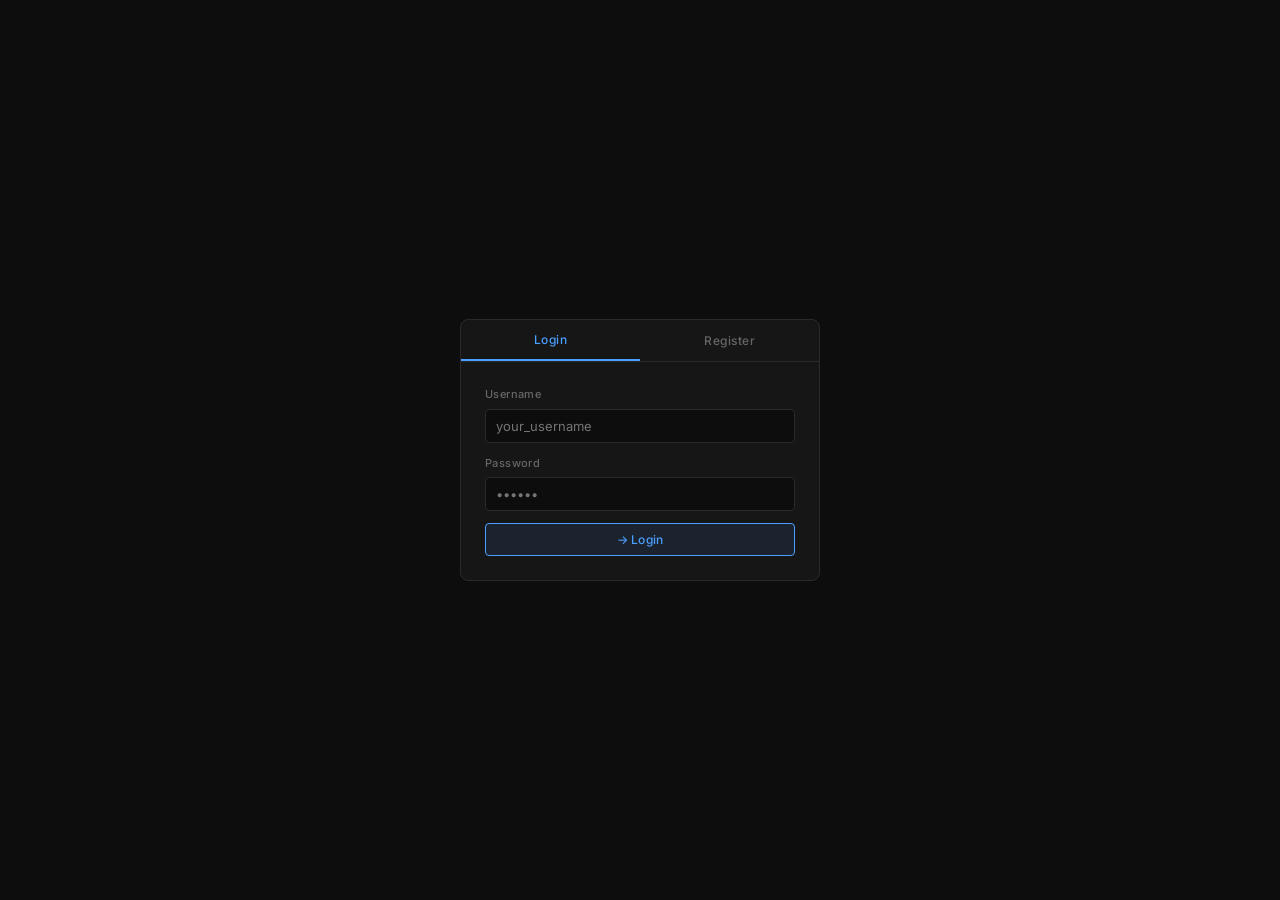
==== commit 1c6ba09e: "jwt tokens added" ====
--- a/src/main/resources/static/index.html
+++ b/src/main/resources/static/index.html
@@ -1,144 +1,229 @@
 <!doctype html>
 <html lang="uk">
-  <head>
-    <meta charset="UTF-8" />
-    <title>Diia Clone</title>
-    <link
-      href="https://fonts.googleapis.com/css2?family=Inter:wght@300;400;500;600&display=swap"
-      rel="stylesheet"
-    />
-    <link rel="stylesheet" href="index.css" />
-  </head>
-  <body>
-    <header>
-      <div class="logo">
-        Diia<span>Clone</span> <span style="color: #2a2a2a">|</span>
-      </div>
-      <nav>
-        <button class="tab active" onclick="showPage('users')">Users</button>
-        <button class="tab" onclick="showPage('documents')">Documents</button>
-      </nav>
-    </header>
-
-    <main>
-      <!-- USERS PAGE -->
-      <div id="page-users" class="page active">
-        <div class="grid">
-          <div class="panel">
-            <div class="panel-header">User Registration</div>
-            <div class="panel-body">
-              <label>Full name</label>
-              <input id="u-name" type="text" placeholder="Yehor Kyrylin" />
-              <div class="err-msg" id="err-u-name"></div>
-
-              <label>Email</label>
-              <input id="u-email" type="email" placeholder="yehor@example.com" />
-              <div class="err-msg" id="err-u-email"></div>
-
-              <button class="btn btn-primary" onclick="createUser()">
-                → Register
+<head>
+  <meta charset="UTF-8" />
+  <title>Diia Clone</title>
+  <link
+          href="https://fonts.googleapis.com/css2?family=Inter:wght@300;400;500;600&display=swap"
+          rel="stylesheet"
+  />
+  <link rel="stylesheet" href="index.css" />
+</head>
+<body>
+<!-- ── AUTH SCREEN ── -->
+<div class="auth-screen" id="auth-screen">
+  <div class="auth-box">
+    <div class="auth-tabs">
+      <button class="auth-tab active" onclick="switchAuthTab('login')">
+        Login
+      </button>
+      <button class="auth-tab" onclick="switchAuthTab('register')">
+        Register
+      </button>
+    </div>
+    <div class="auth-body">
+      <div class="auth-error" id="auth-error"></div>
+
+      <div id="tab-login">
+        <label>Username</label>
+        <input id="login-username" type="text" placeholder="your_username" />
+        <label>Password</label>
+        <input id="login-password" type="password" placeholder="••••••" />
+        <button class="btn btn-primary" onclick="doLogin()">
+          → Login
+        </button>
+      </div>
+
+      <div id="tab-register" style="display: none">
+        <label>Username</label>
+        <input id="reg-username" type="text" placeholder="your_username" />
+        <label>Password</label>
+        <input
+                id="reg-password"
+                type="password"
+                placeholder="min 6 characters"
+        />
+        <button class="btn btn-primary" onclick="doRegister()">
+          → Register
+        </button>
+      </div>
+    </div>
+  </div>
+</div>
+
+<!-- ── MAIN APP ── -->
+<div id="app">
+  <header>
+    <div class="logo">
+      Diia<span>Clone</span> <span style="color: #2a2a2a">|</span>
+    </div>
+    <nav>
+      <button class="tab active" onclick="showPage('users', event)">
+        Users
+      </button>
+      <button class="tab" onclick="showPage('documents', event)">
+        Documents
+      </button>
+    </nav>
+    <div class="user-badge">
+      <span id="header-username"></span>
+      <span class="role-tag" id="header-role"></span>
+      <button class="btn-logout" onclick="logout()">Logout</button>
+    </div>
+  </header>
+
+  <main>
+    <!-- USERS PAGE -->
+    <div id="page-users" class="page active">
+      <div class="grid">
+        <!-- Форма создания — только ADMIN видит -->
+        <div class="panel admin-only" id="create-user-panel">
+          <div class="panel-header">User Registration</div>
+          <div class="panel-body">
+            <label>Full name</label>
+            <input id="u-name" type="text" placeholder="Yehor Kyrylin" />
+            <div class="err-msg" id="err-u-name"></div>
+
+            <label>Email</label>
+            <input
+                    id="u-email"
+                    type="email"
+                    placeholder="yehor@example.com"
+            />
+            <div class="err-msg" id="err-u-email"></div>
+
+            <button class="btn btn-primary" onclick="createUser()">
+              → Register
+            </button>
+          </div>
+        </div>
+
+        <div class="panel" id="users-list-panel">
+          <div class="panel-header">
+            Users
+            <span class="count-badge" id="users-count">0</span>
+          </div>
+          <div id="users-table-wrap">
+            <div class="empty">Loading...</div>
+          </div>
+        </div>
+      </div>
+    </div>
+
+    <!-- DOCUMENTS PAGE -->
+    <div id="page-documents" class="page">
+      <div class="grid">
+        <div class="panel">
+          <div class="panel-header">Documents registration</div>
+          <div class="panel-body">
+            <label>Document type</label>
+            <input id="d-type" type="text" placeholder="Passport" />
+            <div class="err-msg" id="err-d-type"></div>
+
+            <label>Document number</label>
+            <input id="d-number" type="text" placeholder="AA123456" />
+            <div class="err-msg" id="err-d-number"></div>
+
+            <label>User ID</label>
+            <select id="d-user">
+              <option value="">— select user —</option>
+            </select>
+            <div class="err-msg" id="err-d-user"></div>
+
+            <button class="btn btn-primary" onclick="createDocument()">
+              → Register
+            </button>
+          </div>
+        </div>
+
+        <div class="panel">
+          <div class="panel-header">
+            Your documents
+            <span class="count-badge" id="docs-count">0</span>
+          </div>
+          <div
+                  class="panel-body"
+                  style="padding-bottom: 0; padding-top: 12px"
+          >
+            <div class="search-row">
+              <input
+                      id="search-type"
+                      type="text"
+                      placeholder="Search by type..."
+              />
+              <button class="btn btn-ghost" onclick="searchDocuments()">
+                Search
+              </button>
+              <button class="btn btn-ghost" onclick="loadDocuments()">
+                All
               </button>
             </div>
           </div>
-
-          <div class="panel">
-            <div class="panel-header">
-              Users
-              <span class="count-badge" id="users-count">0</span>
-            </div>
-            <div id="users-table-wrap">
-              <div class="empty">Loading...</div>
-            </div>
-          </div>
-        </div>
-      </div>
-
-      <!-- DOCUMENTS PAGE -->
-      <div id="page-documents" class="page">
-        <div class="grid">
-          <div class="panel">
-            <div class="panel-header">Documents registration</div>
-            <div class="panel-body">
-              <label>Document type</label>
-              <input id="d-type" type="text" placeholder="Passport" />
-              <div class="err-msg" id="err-d-type"></div>
-
-              <label>Document number</label>
-              <input id="d-number" type="text" placeholder="AA123456" />
-              <div class="err-msg" id="err-d-number"></div>
-
-              <label>User ID</label>
-              <select id="d-user">
-                <option value="">— select user —</option>
-              </select>
-              <div class="err-msg" id="err-d-user"></div>
-
-              <button class="btn btn-primary" onclick="createDocument()">
-                → Register
-              </button>
-            </div>
-          </div>
-
-          <div class="panel">
-            <div class="panel-header">
-              Your documents
-              <span class="count-badge" id="docs-count">0</span>
-            </div>
-            <div class="panel-body" style="padding-bottom: 0; padding-top: 12px">
-              <div class="search-row">
-                <input id="search-type" type="text" placeholder="Search by type..." />
-                <button class="btn btn-ghost" onclick="searchDocuments()">Search</button>
-                <button class="btn btn-ghost" onclick="loadDocuments()">All</button>
-              </div>
-            </div>
-            <div id="docs-table-wrap">
-              <div class="empty">Loading...</div>
-            </div>
-          </div>
-        </div>
-      </div>
-    </main>
-
-    <!-- Edit User Modal -->
-    <div class="modal-overlay" id="modal-user">
-      <div class="modal">
-        <div class="modal-header">PUT /api/users/{id}</div>
-        <div class="modal-body">
-          <input type="hidden" id="edit-u-id" />
-          <label>Full name</label>
-          <input id="edit-u-name" type="text" />
-          <label>Email</label>
-          <input id="edit-u-email" type="email" />
-        </div>
-        <div class="modal-foot">
-          <button class="btn btn-ghost" onclick="closeModal('modal-user')">Cancel</button>
-          <button class="btn btn-primary" style="width: auto" onclick="updateUser()">Save</button>
-        </div>
-      </div>
-    </div>
-
-    <!-- Edit Document Modal -->
-    <div class="modal-overlay" id="modal-doc">
-      <div class="modal">
-        <div class="modal-header">PUT /api/documents/{id}</div>
-        <div class="modal-body">
-          <input type="hidden" id="edit-d-id" />
-          <label>Document type</label>
-          <input id="edit-d-type" type="text" />
-          <label>Document number</label>
-          <input id="edit-d-number" type="text" />
-          <label>User</label>
-          <select id="edit-d-user"></select>
-        </div>
-        <div class="modal-foot">
-          <button class="btn btn-ghost" onclick="closeModal('modal-doc')">Cancel</button>
-          <button class="btn btn-primary" style="width: auto" onclick="updateDocument()">Save</button>
-        </div>
-      </div>
-    </div>
-
-    <div class="flash" id="flash"></div>
-
-    <script src="script.js"></script>
-  </body>
+          <div id="docs-table-wrap">
+            <div class="empty">Loading...</div>
+          </div>
+        </div>
+      </div>
+    </div>
+  </main>
+</div>
+
+<!-- Edit User Modal -->
+<div class="modal-overlay" id="modal-user">
+  <div class="modal">
+    <div class="modal-header">PUT /api/users/{id}</div>
+    <div class="modal-body">
+      <input type="hidden" id="edit-u-id" />
+      <label>Full name</label>
+      <input id="edit-u-name" type="text" />
+      <label>Email</label>
+      <input id="edit-u-email" type="email" />
+    </div>
+    <div class="modal-foot">
+      <button class="btn btn-ghost" onclick="closeModal('modal-user')">
+        Cancel
+      </button>
+      <button
+              class="btn btn-primary"
+              style="width: auto"
+              onclick="updateUser()"
+      >
+        Save
+      </button>
+    </div>
+  </div>
+</div>
+
+<!-- Edit Document Modal -->
+<div class="modal-overlay" id="modal-doc">
+  <div class="modal">
+    <div class="modal-header">PUT /api/documents/{id}</div>
+    <div class="modal-body">
+      <input type="hidden" id="edit-d-id" />
+      <label>Document type</label>
+      <input id="edit-d-type" type="text" />
+      <label>Document number</label>
+      <input id="edit-d-number" type="text" />
+      <label>User</label>
+      <select id="edit-d-user"></select>
+    </div>
+    <div class="modal-foot">
+      <button class="btn btn-ghost" onclick="closeModal('modal-doc')">
+        Cancel
+      </button>
+      <button
+              class="btn btn-primary"
+              style="width: auto"
+              onclick="updateDocument()"
+      >
+        Save
+      </button>
+    </div>
+  </div>
+</div>
+
+<div class="flash" id="flash"></div>
+
+<script src="script.js"></script>
+</body>
 </html>
--- a/src/main/resources/static/index.css
+++ b/src/main/resources/static/index.css
@@ -31,6 +31,71 @@
   min-height: 100vh;
 }
 
+/* ── AUTH SCREEN ── */
+.auth-screen {
+  display: flex;
+  align-items: center;
+  justify-content: center;
+  min-height: 100vh;
+}
+
+.auth-box {
+  background: var(--surface);
+  border: 1px solid var(--border);
+  border-radius: 8px;
+  width: 360px;
+  overflow: hidden;
+}
+
+.auth-tabs {
+  display: flex;
+  border-bottom: 1px solid var(--border);
+}
+
+.auth-tab {
+  flex: 1;
+  padding: 12px;
+  font-family: var(--sans);
+  font-size: 12px;
+  font-weight: 500;
+  letter-spacing: 0.5px;
+  background: transparent;
+  border: none;
+  color: var(--muted);
+  cursor: pointer;
+  transition: all 0.15s;
+}
+
+.auth-tab.active {
+  color: var(--accent);
+  border-bottom: 2px solid var(--accent);
+}
+
+.auth-body {
+  padding: 24px;
+}
+
+.auth-error {
+  background: var(--danger-dim);
+  border: 1px solid var(--danger);
+  color: var(--danger);
+  font-family: var(--sans);
+  font-size: 12px;
+  padding: 8px 12px;
+  border-radius: 4px;
+  margin-bottom: 14px;
+  display: none;
+}
+
+.auth-error.show {
+  display: block;
+}
+
+/* ── MAIN APP ── */
+#app {
+  display: none;
+}
+
 header {
   border-bottom: 1px solid var(--border);
   padding: 1.25rem 2rem;
@@ -56,10 +121,56 @@
   font-weight: 400;
 }
 
+.user-badge {
+  margin-left: auto;
+  display: flex;
+  align-items: center;
+  gap: 10px;
+  font-family: var(--sans);
+  font-size: 12px;
+  color: var(--muted);
+}
+
+.role-tag {
+  padding: 3px 8px;
+  border-radius: 3px;
+  font-size: 11px;
+  font-weight: 500;
+}
+
+.role-admin {
+  background: #ffd70022;
+  color: #ffd700;
+  border: 1px solid #ffd70044;
+}
+
+.role-user {
+  background: var(--accent-dim);
+  color: var(--accent);
+  border: 1px solid #4a9eff44;
+}
+
+.btn-logout {
+  font-family: var(--sans);
+  font-size: 11px;
+  font-weight: 500;
+  padding: 4px 10px;
+  border: 1px solid var(--border);
+  border-radius: 4px;
+  background: transparent;
+  color: var(--muted);
+  cursor: pointer;
+  transition: all 0.15s;
+}
+
+.btn-logout:hover {
+  border-color: var(--danger);
+  color: var(--danger);
+}
+
 nav {
   display: flex;
   gap: 0;
-  margin-left: auto;
 }
 
 .tab {
@@ -245,6 +356,11 @@
 .btn-ghost:hover {
   border-color: var(--border-active);
   color: var(--text);
+}
+
+/* Скрываем элементы, доступные только ADMIN */
+.admin-only {
+  display: none;
 }
 
 .search-row {
@@ -403,4 +519,4 @@
   border: none;
   border-top: 1px solid var(--border);
   margin: 14px 0;
-}+}
